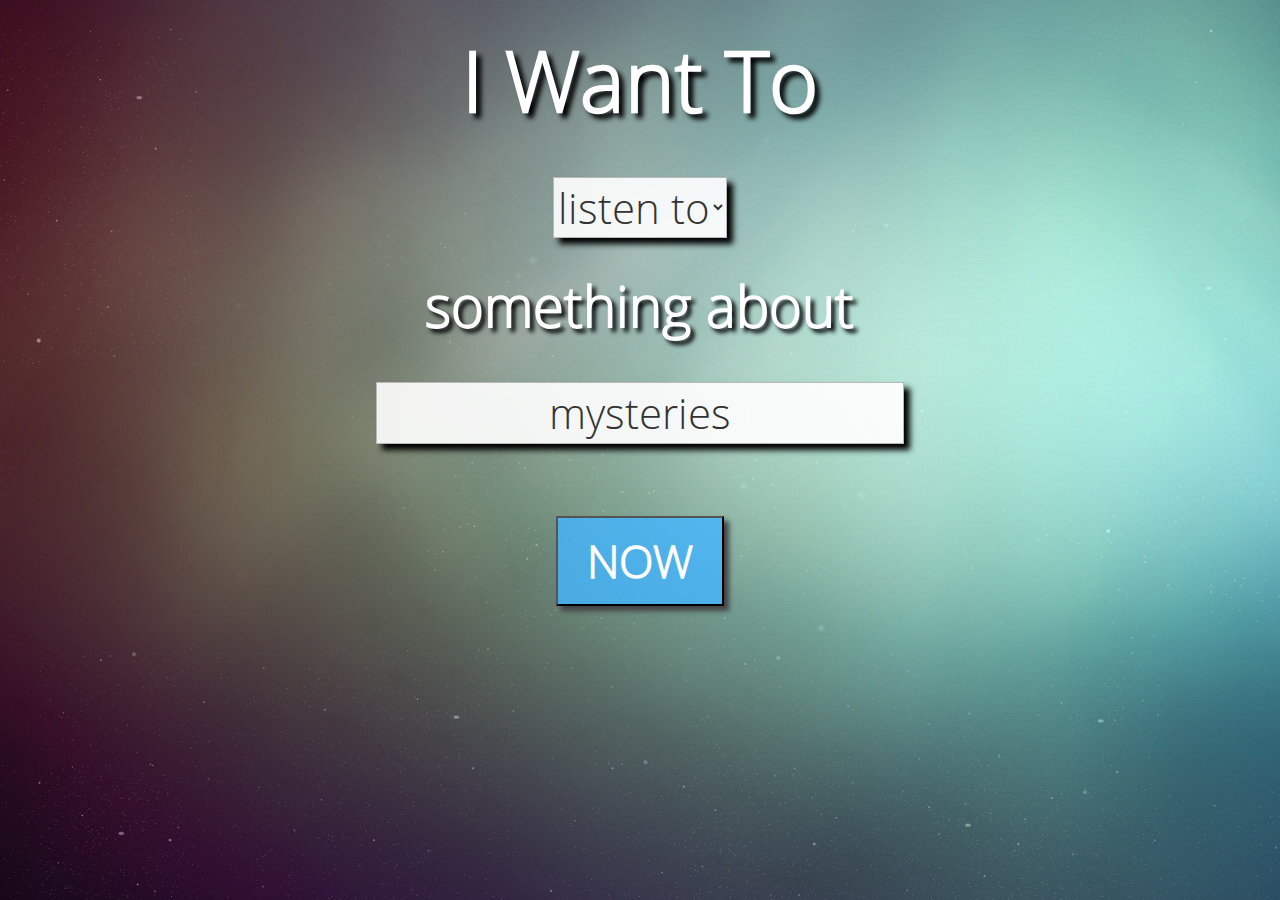
==== image/index.html @ 61bdbff0 "genes_branch" ====
<!doctype html>
<html>
<head>
    <meta charset="UTF-8"/>    
    <meta content="iwantto" name="I Want To"/>    
    <meta content="author" name="Erika O'Neil, Morvarid Mozafarian, Jon Rasmussen, Betsy Gottesman, Eugene Kwon"/>   
    <script src="https://ajax.googleapis.com/ajax/libs/jquery/2.1.3/jquery.min.js"></script>
    <script src="https://maxcdn.bootstrapcdn.com/bootsgit bratrap/3.3.5/js/bootstrap.min.js"></script>   
    <link rel="stylesheet" href="https://maxcdn.bootstrapcdn.com/bootstrap/3.3.5/css/bootstrap.min.css"/>    
    <link rel="stylesheet" href="../style.css"/>
    <script src="../script.js"></script>
    <title>I Want To...</title>
</head>
<body>
    <p class="main-heading">I Want To</p>
    <section class="container-fluid">
        <div id="landing" class="col-md-offset-1 col-md-10">
            <div class="col-md-12 verb-cont">
                <select class="verb">  
                    <option value="watch">watch</option>
                    <option value="read">read</option>                  
                    <option value="listen">listen to</option>
                 </select>
            </div>
            <p>something about</p>
            <div class="noun-cont col-md-12">
                <input class="noun">
            </div>
            <button class="now-button col-md-offset-5 col-md-2">NOW</button>             
        </div>


        <div id="read" class="col-md-offset-3 col-md-6"> 
            <div class="tweets col-md-12" id="tweet1">
                <div class="tweets-pic col-md-1">
                    <img class="avatar">
                </div>
                <div class="tweets-content col-md-offset-2">
                    <div class="tweets-username">
                        <span class="name" id="username"></span>
                        <span class="userName"></span>
                    </div>            
                    <div class="text"></div>            
                    <div class="shares">
                        <span></span>
                        <span class="retweets"></span>
                        <span></span>
                        <span class="favorites"></span>            
                    </div> 
                </div>       
            </div>       
            <div class="tweets col-md-12" id="tweet2">
                <div class="tweets-pic col-md-1">
                    <img class="avatar">
                </div>
                <div class="tweets-content col-md-offset-2">
                    <div class="tweets-username">
                        <span class="name"></span>
                        <span class="userName"></span>
                    </div>            
                    <div class="text"></div>            
                    <div class="shares">
                        <span></span>
                        <span class="retweets"></span>
                        <span></span>
                        <span class="favorites"></span>            
                    </div> 
                </div>       
            </div>
            <div class="tweets col-md-12" id="tweet3">
                <div class="tweets-pic col-md-1">
                    <img class="avatar">
                </div>
                <div class="tweets-content col-md-offset-2">
                    <div class="tweets-username">
                        <span class="name"></span>
                        <span class="userName"></span>
                    </div>            
                    <div class="text"></div>            
                    <div class="shares">
                        <span></span>
                        <span class="retweets"></span>
                        <span></span>
                        <span class="favorites"></span>            
                    </div> 
                </div>       
            </div>            
              
        </div>   

        <div id="watch" class="col-md-offset-1 col-md-10">
            <iframe id="ytplayer" class="col-md-12" width="854" height="480" src="" frameborder="0"></iframe>        
            <div id="videoTitle" class="col-md-12"></div>    
        </div>
            
        <div id="listen" class="col-md-offset-1 col-md-10">     
            <div id="albumArt" class="col-md-offset-4 col-md-4">Album Art<img src="" id="pic"></div>
            <div id="artistName" class="col-md-offset-4 col-md-4">Artist Name</div>        
            <div id="albumName" class="col-md-offset-4 col-md-4">Album Name</div>        
            <div id="songName" class="col-md-offset-4 col-md-4">Song Name</div>        
            <div id="audioControls" class="col-md-offset-4 col-md-4">            
                <audio controls id="audio">
                    <source src="">
                </audio>        
            </div>        
            <div id="audioLink col-md-offset-4 col-md-3"></div>    
        </div>
    </section>
</body>
</html>
---- style.css ----
* {
    padding: 0;
    margin: 0;
    text-align: center;
    font-family: openSansLight;
    box-sizing: border-box;
}

body {
    background-image: url('image/background.jpg')
}

@font-face {
    font-family: openSansLight;
    src: url(opensanslight.ttf);
}

.main-heading {
    font-size: 6em;
    text-shadow: 5px 5px 5px #000000;
    color: white;
}

p {
    font-size: 4em;
    font-weight: bold;
    text-shadow: 4px 4px 4px #000000;
    color: white;
    font-weight: bold;
}

button {
    box-shadow: 5px 5px 5px #434345;
    color: white;
    left: 0;
    top: 0;
}

.now-button {
    height: 10vh;
    font-size: 5vh;
    margin-top: 5vh;
    font-weight: bold;
    background-color: rgba(68,181,255,0.8);
}

.now-button:hover {
    background-color: #6bafff;
}

.prev, .next {
    color: white;
    font-size: 3vh;
    padding: 3vh;
    position: fixed;
    top: 50%;
    transform: translateY(-50%);
}

.next {
    right: 2%;
}

.verb, input{
    font-size: 3em;
    border: 1px solid #b9b9b9;
    margin: 3vh 0;
    box-shadow: 6px 6px 6px black;
    background-color: rgba(255,255,255,0.9);
}

#read, #watch, #listen {
    height: 80vh;
}

.tweets {
    height: 31%;
    border: 1px solid black;
    margin: 1vh 0;
    background-color: rgba(255,255,255,0.9);
    box-shadow: 3px 3px 3px #000000;
}

.tweets-pic, .tweets-username {
    margin-top: 1%;
}

.tweets-pic {
    position: relative;
    border: 1px solid black;
    height: 40%;
}

.tweets-username {
    border: 1px solid black;
    height: 17%;
}

.text {
    position: relative;
    border: 1px solid black;
    height: 50%;
    top: 5%;
}

.shares {
    position: relative;
    border: 1px solid black;
    height: 17%;
    top: 5%;
}

#albumArtContainer {
    height: 50%;
    border: 1px solid black;
    background-color: rgba(255,255,255,0.9);
}

#albumName, #songName, #audioLink {
    height: 10%;
    border: 1px solid black;
    background-color: rgba(255,255,255,0.9);
}

#audioControls {
    display: flex;
    justify-content: center;
    align-items: center;
    height: 15%;
    border: 1px solid black;
    background-color: rgba(255,255,255,0.9);
}

#error {
    color: white;
    text-shadow: 3px 3px 3px black;
    font-weight: bold;
    top: 30vh;
}

.glyphicon.glyphicon-apple {
    font-size: 40px;
}

/**************************************************** TOP SECRET ***************************************************/

.secret{
    position: fixed;
}

.secret-image {
    max-width: 886px;
}
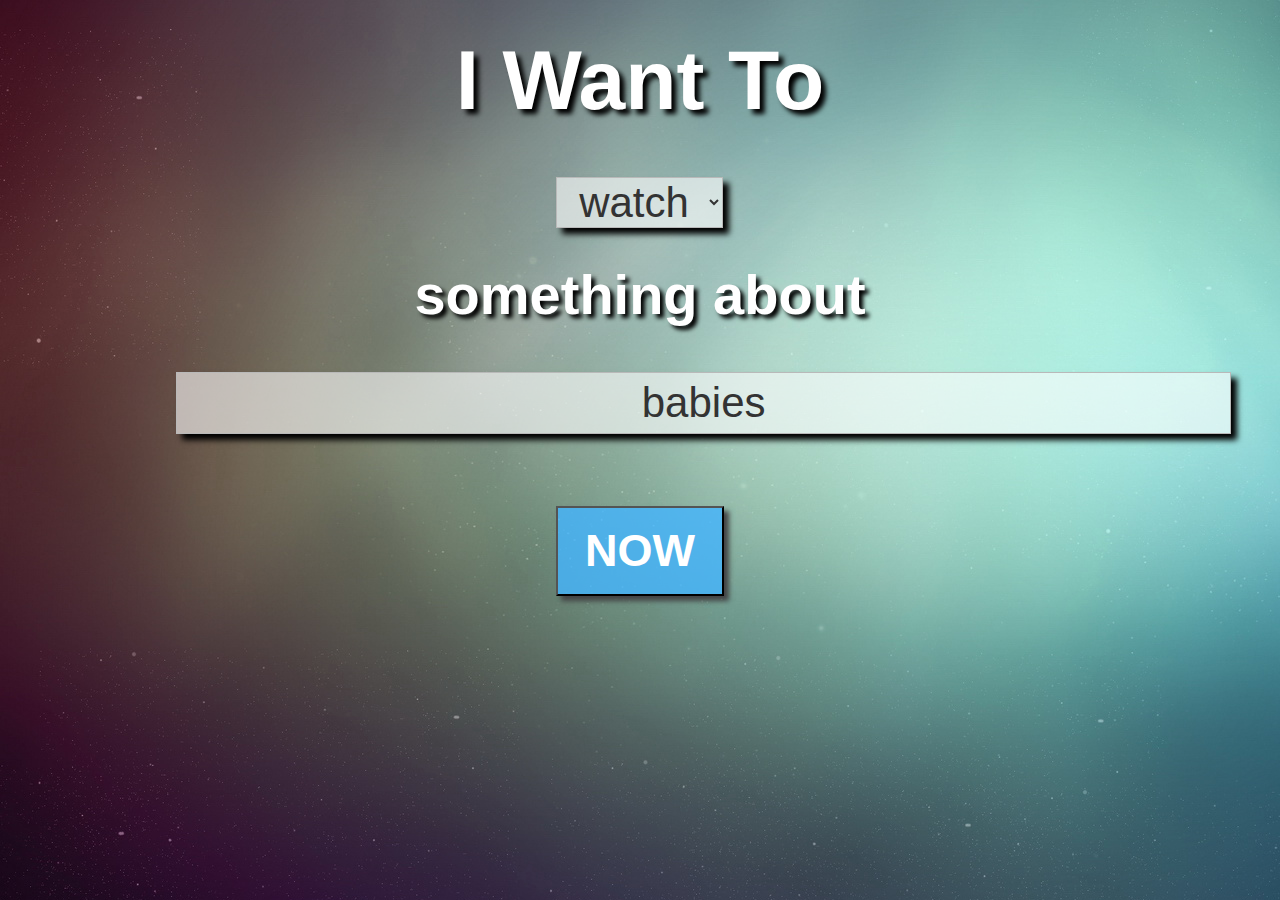
==== commit 4e9ee1c6: "genes_branch" ====
--- a/image/index.html
+++ b/image/index.html
@@ -12,6 +12,7 @@
     <title>I Want To...</title>
 </head>
 <body>
+
     <p class="main-heading">I Want To</p>
     <section class="container-fluid">
         <div id="landing" class="col-md-offset-1 col-md-10">
--- a/style.css
+++ b/style.css
@@ -2,7 +2,7 @@
     padding: 0;
     margin: 0;
     text-align: center;
-    font-family: openSansLight;
+    font-family: arial;
     box-sizing: border-box;
 }
 
@@ -21,12 +21,20 @@
     color: white;
 }
 
+.verb-cont {
+    text-align: center;
+}
+
 p {
     font-size: 4em;
     font-weight: bold;
     text-shadow: 4px 4px 4px #000000;
     color: white;
     font-weight: bold;
+}
+
+.noun {
+    padding: 0 20vw;
 }
 
 button {
@@ -49,24 +57,17 @@
 }
 
 .prev, .next {
-    color: white;
     font-size: 3vh;
+    background-color: red;
     padding: 3vh;
-    position: fixed;
-    top: 50%;
-    transform: translateY(-50%);
-}
-
-.next {
-    right: 2%;
 }
 
 .verb, input{
     font-size: 3em;
     border: 1px solid #b9b9b9;
-    margin: 3vh 0;
+    margin: 3vh;
     box-shadow: 6px 6px 6px black;
-    background-color: rgba(255,255,255,0.9);
+    background-color: rgba(255,255,255,0.6);
 }
 
 #read, #watch, #listen {
@@ -74,52 +75,59 @@
 }
 
 .tweets {
-    height: 31%;
-    border: 1px solid black;
+    height: 35%;
+    padding: 2vh 0;
     margin: 1vh 0;
-    background-color: rgba(255,255,255,0.9);
-    box-shadow: 3px 3px 3px #000000;
-}
-
-.tweets-pic, .tweets-username {
-    margin-top: 1%;
+    text-align: left;
+    position: relative;
 }
 
 .tweets-pic {
     position: relative;
-    border: 1px solid black;
-    height: 40%;
+    height: 26%;
+    width: 9%;
+    left: 6.95%;
 }
 
-.tweets-username {
-    border: 1px solid black;
+.tweets-username{
+    text-decoration: underline;
     height: 17%;
+    text-align: left;
+    font-weight: bold;
+}
+
+.tweets-content {
+    background-color: rgba(255, 255, 255, 0.7);
+    box-shadow: 10px 10px 10px rgba(0, 0, 0, 0.89);
+    width: 72%;
+    height: 99%;
+    border-radius: 1%;
 }
 
 .text {
     position: relative;
-    border: 1px solid black;
-    height: 50%;
+    text-align: left;
+    height: 40%;
     top: 5%;
 }
 
 .shares {
     position: relative;
-    border: 1px solid black;
     height: 17%;
     top: 5%;
+    text-align: left;
 }
 
-#albumArtContainer {
+#albumArt {
     height: 50%;
-    border: 1px solid black;
-    background-color: rgba(255,255,255,0.9);
+    background-color: rgba(255,255,255,0.6);
+    box-shadow: 10px 10px 10px black;
 }
 
-#albumName, #songName, #audioLink {
+#albumName, #songName, #audioLink, #artistName {
     height: 10%;
-    border: 1px solid black;
-    background-color: rgba(255,255,255,0.9);
+    background-color: rgba(255,255,255,0.6);
+    box-shadow: 10px 10px 10px black;
 }
 
 #audioControls {
@@ -127,8 +135,8 @@
     justify-content: center;
     align-items: center;
     height: 15%;
-    border: 1px solid black;
-    background-color: rgba(255,255,255,0.9);
+    background-color: rgba(255,255,255,0.6);
+    box-shadow: 10px 10px 10px black;
 }
 
 #error {
@@ -136,18 +144,4 @@
     text-shadow: 3px 3px 3px black;
     font-weight: bold;
     top: 30vh;
-}
-
-.glyphicon.glyphicon-apple {
-    font-size: 40px;
-}
-
-/**************************************************** TOP SECRET ***************************************************/
-
-.secret{
-    position: fixed;
-}
-
-.secret-image {
-    max-width: 886px;
 }